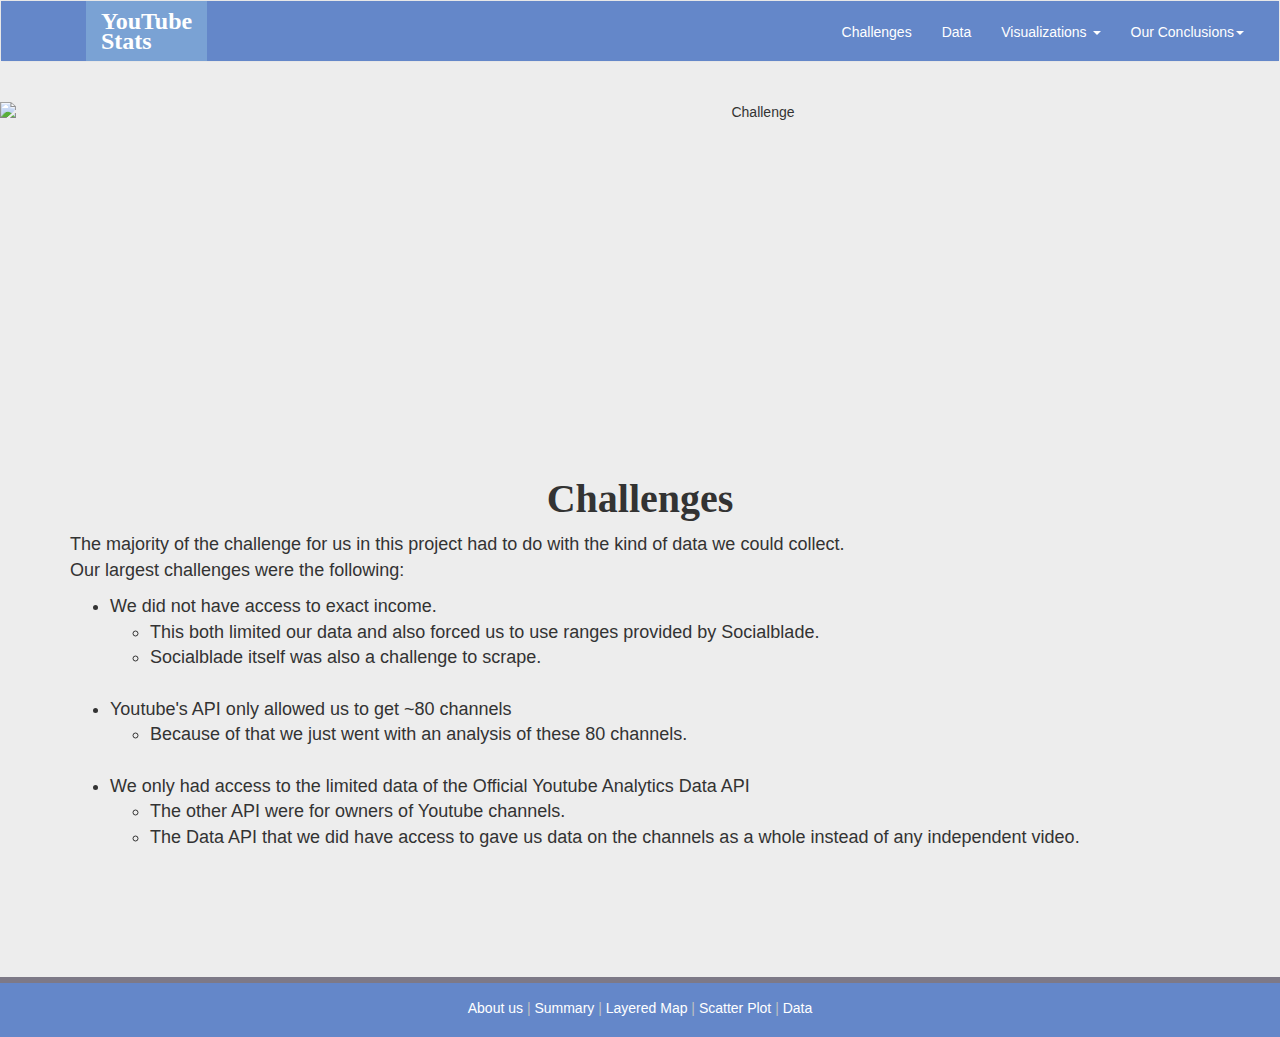
==== templates/challenges.html @ 4c7397d8 "added images and changes to CS for updated pages" ====
<!DOCTYPE html>
<html>
<head>
    <meta charset="utf-8">
    <meta http-equiv="X-UA-Compatible" content="IE=edge">
   
    <meta name="viewport" content="width=device-width, initial-scale=1">


    <!-- Boostrap Stylesheet -->
    <link rel="stylesheet" href="../static/css/bootstrap.min.css" media="screen">


    <link rel="stylesheet" type="text/css" media="screen" href="../static/css/style.css">
    <script src="../static/js/app.py"></script>


    <title>Challenges</title>
</head>
<body>

    <!-- Start of navbar -->
    <nav class="navbar navbar-default">
      <div class="container-fluid navbar-custom">

        <!-- Brand and toggle get grouped for better mobile display -->
        <div class="row">
          <div class="navbar-header">
            <button type="button" class="navbar-toggle collapsed" data-toggle="collapse" data-target="#bs-example-navbar-collapse-1" aria-expanded="false">
              <span class="sr-only">Toggle Navigation</span>
              <span class="icon-bar"></span>
              <span class="icon-bar"></span>
              <span class="icon-bar"></span>
            </button>
            <div class="col-xs-9 phone-nav">
              <!-- <a class="navbar-brand" href="index.html"> -->
              <!-- <span><img src="[data-uri]" class="img-fluid" style="width:50px;height:60px;"> Youtube Statistics 
              </span>
              </a> -->
              <a class="navbar-brand" href="index.html" id="logo">YouTube Stats</a>
            </div>
          </div>

          <!-- Collect the nav links, forms, and other content for toggling -->
          <div class="collapse navbar-collapse" id="bs-example-navbar-collapse-1">
            <ul class="nav navbar-nav navbar-right navbar-right-custom">
              <li><a href="challenges.html">Challenges</a></li>
              <li><a href="data.html">Data</a></li>
              <li class="dropdown">
                <a href="#" class="dropdown-toggle" data-toggle="dropdown" role="button" aria-haspopup="true" aria-expanded="false">Visualizations <span class="caret"></span></a>
                <ul class="dropdown-menu">
                 <li><a href="visualization_1.html">Layered Map</a></li>
                  <li><a href="visualization_2.html">Scatter Plot</a></li>
                  <li><a href="visualization_3.html">Bubble </a></li>
                </ul>
              </li>
              <li class="dropdown">
                  <a href="#" class="dropdown-toggle" data-toggle="dropdown" role="button" aria-haspopup="true" aria-expanded="false">Our Conclusions<span class="caret"></span></a>
                  <ul class="dropdown-menu">
                    <li><a href="money.html">How do you make money with Youtube?</a></li>
                    <li><a href="Who.html"> Who is making the most with Youtube?</a></li>
                    <li><a href="Subscribers.html"> What would it take to get into the top 100 Youtube Channels and make money?</a></li>
                    <!-- <li><a href="conclusion.html">Our Conclusions</a></li> -->
                  </ul>
          </div><!-- /.navbar-collapse -->
        </div>
      </div><!-- /.container-fluid -->
    </nav>
    <!-- End of navbar -->
<br>
<img class="text-center" id="maze-image" src="../static/Images/maze.jpg" alt="Challenge"> 
<div class ="container">
    <div class = "row">
        <div class="col-md-12">
            <h1 class = "text-center" id="title"> Challenges</h1>
        </div>
    </div>
    <div class = "row">
        <div class="col-md-12" id="challenge-text">
          <p class="text"> The majority of the challenge for us in this project had to do with the kind of data we could collect. <br>Our largest challenges were the following:</p>
          <ul class="text">  
              <li>We did not have access to exact income.</li> 
              <ul>
                  <li> This both limited our data and also forced us to use ranges provided by Socialblade.</li>
                  <li> Socialblade itself was also a challenge to scrape.</li>
              </ul>
              <br>
              <li> Youtube's API only allowed us to get ~80 channels</li>
              <ul>
                  <li>Because of that we just went with an analysis of these 80 channels.</li>
              </ul>
              <br>
              <li> We only had access to the limited data of the Official Youtube Analytics Data API</li>
              <ul>
                  <li> The other API were for owners of Youtube channels.</li>
                  <li> The Data API that we did have access to gave us data on the channels as a whole instead of any independent video. </li>
              </ul>
              <br>
          </ul>
        </div> <!-- End of Text body-->
    </div> <!-- End of Row Body -->
</div> <!-- End of Container -->



    <!-- Start of footer -->
    <footer class="footer navbar-fixed-bottom">
      <div class="two-toned-footer-color"></div>
      <p class="text-muted">
        <div class = "text-muted-footer text-center">
        <a href="index.html" id="footer-text">About us</a>
        <a id="divider"> | </a>
        <a href="index.html" id="footer-text">Summary</a>
        <a id="divider"> | </a>
        <a href="visualization_1.html" id="footer-text">Layered Map</a>
        <a id="divider"> | </a>
        <a href="visualization_2.html" id="footer-text">Scatter Plot</a>
        <a id="divider"> | </a>
        <a href="data.html" id="footer-text">Data</a>
        
      </p>
    </footer>
    <!-- End of footer -->



    <!-- Bootstrap -->
    <script src="https://code.jquery.com/jquery-3.3.1.slim.min.js" integrity="sha384-q8i/X+965DzO0rT7abK41JStQIAqVgRVzpbzo5smXKp4YfRvH+8abtTE1Pi6jizo" crossorigin="anonymous"></script>
    <script src="https://cdnjs.cloudflare.com/ajax/libs/popper.js/1.14.7/umd/popper.min.js" integrity="sha384-UO2eT0CpHqdSJQ6hJty5KVphtPhzWj9WO1clHTMGa3JDZwrnQq4sF86dIHNDz0W1" crossorigin="anonymous"></script>
    <script src="https://stackpath.bootstrapcdn.com/bootstrap/4.3.1/js/bootstrap.min.js" integrity="sha384-JjSmVgyd0p3pXB1rRibZUAYoIIy6OrQ6VrjIEaFf/nJGzIxFDsf4x0xIM+B07jRM" crossorigin="anonymous"></script>
</body>
</html>
---- static/css/style.css ----
/* ----DEFAULT ELEMENT STYLING START---- */
html {
  /* Positioning */
  position: relative;

  /* Box-model */
  min-height: 100%;
}

body {
  /* Positioning */
  margin-bottom: 150px;

  /* Typography */
  font-family: Arial, "Helvetica Neue", Helvetica, sans-serif;

  /* Visual */
  background-color: #ededed;
}

/* Media query for body */
@media only screen and (max-width: 767px) {
  /* Set background color to white on small screens */
  body {
    /* Visual */
    background-color: #fff;
  }
}

/* ----DEFAULT ELEMENT STYLING END---- */

/* ----NAV START---- */
#title {
  font-family: Georgia, Times, "Times New Roman", serif; 
  font-size: 40px; 
  font-style: normal; 
  font-variant: normal; 
  font-weight: 700; 
  line-height: 26.4px; 
  padding-bottom:10px;  
}

#challenge-text {
  font-size:18px;
  font-weight:500;

}
.navbar-custom {
  background-color: #6487C9;
}

 #logo { 
  /* Box-model */
  height: 60px;
  padding-top: 10px;
  padding-bottom: 5px;

  /* Positioning */
  margin-left: 70px;
  font-family: Georgia, Times, "Times New Roman", serif;

  /* Typography */
  font-size: 24px;
  font-weight: bold;
  color: #fff;

  /* Visual */
  background: rgba(160, 210, 232, 0.372); 
 }

/* Logo hover state */
 #logo:hover { 
  /* Visual */
   opacity: 0.7;
} 

.navbar-right-custom {
  /* Box-model */
  padding-top: 6px;
  padding-right: 20px;

  /* Typography */
  font-family: Arial;
  font-weight: lighter;
}

/* Nav element hover state */
.navbar-default .navbar-nav > li > a:hover {
  color: lightgrey;
}

.navbar-default .navbar-nav > li > a {
  color:white;
}

/* Media query for nav */
@media only screen and (max-width: 767px) {
  .navbar-header {
    background-color:  rgba(160, 210, 232, 0.372); 
  }

  #logo {
    width: 100%;

    height: 60px;
    padding-top: 10px;
    padding-bottom: 5px;

    margin-left: 0;
    font-family: Georgia, Times, "Times New Roman", serif;

    font-size: 24px;
    font-weight: bold;
    color: #fff;

    background: #4aaaa5;
  }
}

/* -----NAV END---- */

/* ----DESCRIPTION START---- */
.description-header {
  /* Positioning */
  margin-bottom: 33px;
  font-family: Georgia, Times, "Times New Roman", serif;

  /* Typography */
  font-size: 32px;
  font-weight: bold;
  color: rgb(172, 164, 164);
}

.description-content {
  /* Box-model */
  padding: 30px;

  /* Positioning */
  margin-top: 32px;

  /* Visual */
  background-color: #fff;
}

.description-content > p {
  /* Box-model */
  padding-top: 20px;

  /* Typography */
  font-size: 16px;
  line-height: 30px;
  color: slategray;
}

.description-text {
  padding-bottom: 20px;
}

#description-image {
  /* Positioning */
  float: left;

  /* Box-model */
  width: 200px;
  height: 200px;
  margin-top: 20px;
  margin-right: 20px;
}

/* Description content media query */
@media only screen and (max-width: 767px) {
  /* override default class styling for positioning/padding */

  .description-content {
    /* Box-model */
    padding: 0;

    /* Positioning */
    margin-top: 0;
  }
}

/* ----DESCRIPTION END---- */

/* ----IMAGE NAV START---- */
#imageNav-area {
  width: 100%;

  /* Box-model */
  padding: 30px 30px 43px;

  /* Positioning */
  margin-top: 32px;

  /* Visual */
  background-color: #fff;
}

.imageNav-header {
  /* Positioning */
  margin-bottom: 15px;
  font-family: Georgia, Times, "Times New Roman", serif;

  /* Typography */
  font-size: 25px;
  font-weight: bold;
  color: #4aaaa5;
}

.imageNav-photo {
  width: 140px;

  /* Box-model */
  height: 140px;
}

.imageNav-photo:hover {
  /* Visuals */
  opacity: 0.6;
}

.imageNav-photo.active {
  /* Visuals */
  border: 2px solid #4aaaa5;
}

#images {
  /* Box-model */
  padding-top: 15px;

  /* Typography */
  text-align: center;
}

/* ----IMAGE NAV END---- */

/* ----COMPARISON START---- */
.comparison-image:hover {
  opacity: 0.6;
}

.comparison-header {
  /* Positioning */
  margin-bottom: 10px;
  font-family: Georgia, Times, "Times New Roman", serif;

  /* Typography */
  font-size: 20px;
  font-weight: bold;
  color: #4aaaa5;
  text-align: center;
}

/* ----COMPARISON END---- */

/* ----FOOTER START---- */
.footer {
  /* Positioning */
  position: absolute;
  bottom: 0;

  /* Box-model */
  width: 100%;
  height: 60px;
  margin-top: 30px;

  /* Visual */
  background-color: #6487C9;
}

.text-muted-footer {
  /* Positioning */
  margin-top: 15px;

  /* Typography */
  color: white;
}

.two-toned-footer-color {
  /* Box-model */
  height: 6px;
  padding-top: 3px;

  /* Visual */
  background-color: #7D7987;
}

.jumbotron {
  margin-top: -20px;
  margin-bottom: 0px;
  background-image: url(../Images/Youtube1.jpg);
  background-position: 0% 35%;
  background-size: cover;
  background-repeat: no-repeat;
  font-family: Impact, Charcoal, sans-serif;
  min-height:720px;
}

#Jumbo-text{
  color: white;
  text-shadow: -1px 0 black, 0 2px black, 2px 0 black, 0 -1px black;
  letter-spacing: 1px;
  word-spacing: .5px;
}

#Jumbo-description{
  color:white;
  font-style: italic;
  font-size: 30px;
  text-shadow: 1px 0 black, 0 2px black, 2px 0 black, 0 1px black;
  -webkit-animation: fadein 8s;
   -moz-animation: fadein 8s; /* Firefox < 16 */
   -ms-animation: fadein 8s; /* Internet Explorer */
   -o-animation: fadein 8s; /* Opera < 12.1 */
   animation: fadein 5s;
}

#Jumbo_welcome{
  /* font-size:85px; */
  color: white;
  font-style: bold;
  font-size: 150px;
  text-shadow: 3px 0 black, 0 3px black, 3px 0 black, 0 3px black;
  letter-spacing: 1px;
  font-family: Georgia, serif;
  padding-top: 150px;
  padding-bottom: 30px;
  -webkit-animation: fadein 2s;
   -moz-animation: fadein 2s; /* Firefox < 16 */
   -ms-animation: fadein 2s; /* Internet Explorer */
   -o-animation: fadein 2s; /* Opera < 12.1 */
   animation: fadein 2s;
}

@keyframes fadein {
    from { opacity: 0; }
    to   { opacity: 1; }
}

/* Firefox < 16 */
@-moz-keyframes fadein {
    from { opacity: 0; }
    to   { opacity: 1; }
}

/* Safari, Chrome and Opera > 12.1 */
@-webkit-keyframes fadein {
    from { opacity: 0; }
    to   { opacity: 1; }
}

/* Internet Explorer */
@-ms-keyframes fadein {
    from { opacity: 0; }
    to   { opacity: 1; }
}

/* Opera < 12.1 */
@-o-keyframes fadein {
    from { opacity: 0; }
    to   { opacity: 1; }
}

/* ----FOOTER END---- */

#header-block{
  background-color:red;
}

#footer-text{
  color:white;
}

#divider{
  color:silver;
}

#footer-text:hover{
  color:navy;
}

#maze-image{
  display: block;
  margin-left: auto;
  margin-right: auto;
  width: 50%;
  width:1510px;
  height:364px;
}

#Who-image{
  display: block;
  margin-left: auto;
  margin-right: auto;
  width:50%;
  width:250px;
  height:250px;
  padding-bottom:10px;
}

#money{
  display:block;
  margin-left:auto;
  margin-right:auto;
  padding-bottom:10px;
  width: 50%;
  height:50%;
}
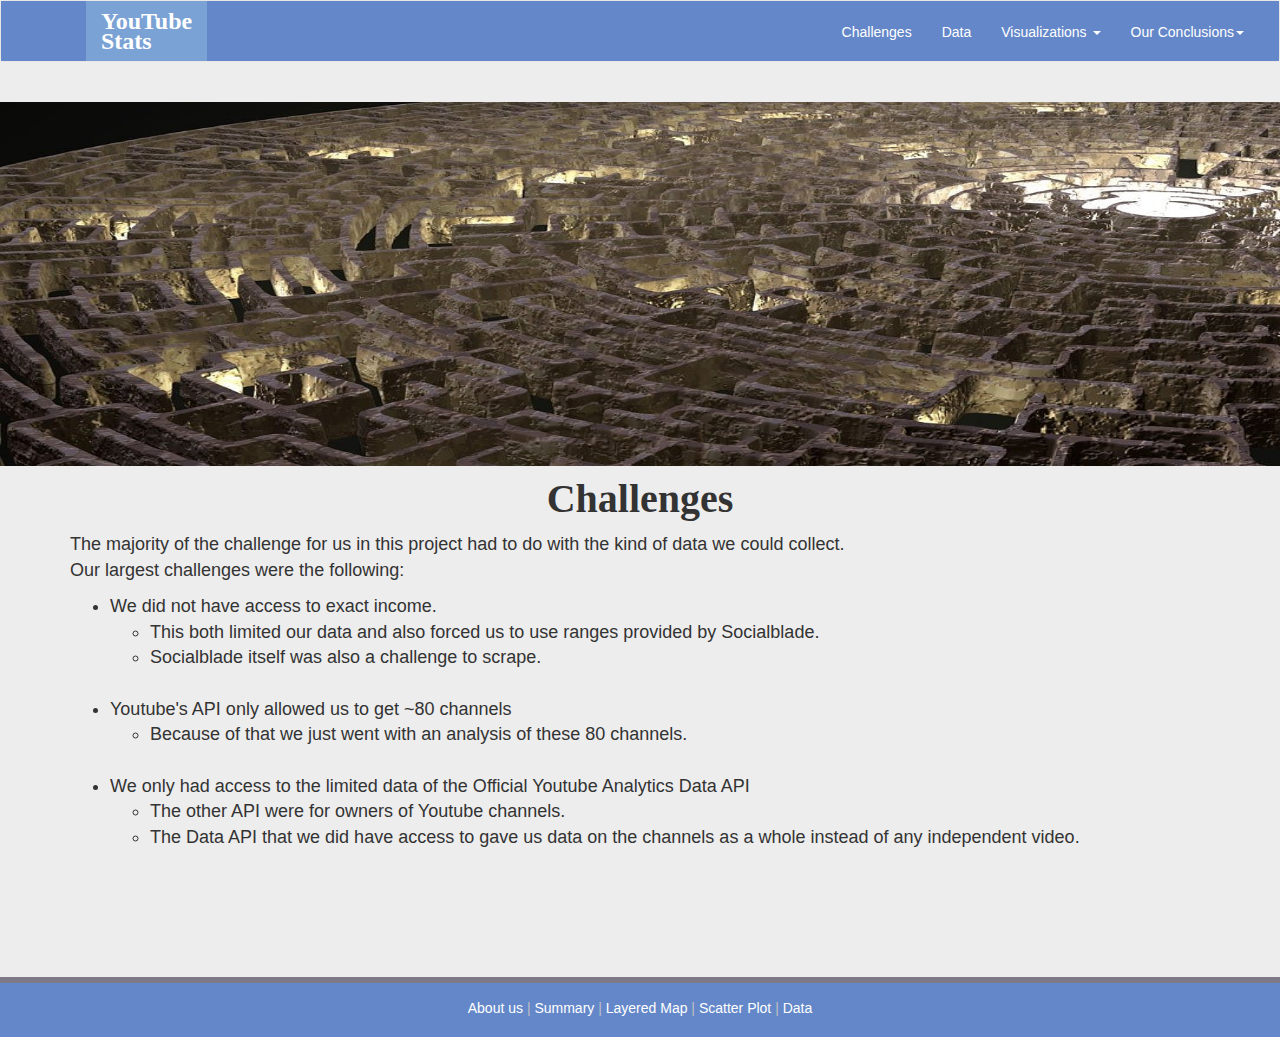
==== commit d6627c4e: "index -fy" ====
--- a/templates/challenges.html
+++ b/templates/challenges.html
@@ -15,7 +15,7 @@
     <script src="../static/js/app.py"></script>
 
 
-    <title>Challenges</title>
+    <title>Home</title>
 </head>
 <body>
 
--- a/static/css/style.css
+++ b/static/css/style.css
@@ -386,23 +386,4 @@
   width: 50%;
   width:1510px;
   height:364px;
-}
-
-#Who-image{
-  display: block;
-  margin-left: auto;
-  margin-right: auto;
-  width:50%;
-  width:250px;
-  height:250px;
-  padding-bottom:10px;
-}
-
-#money{
-  display:block;
-  margin-left:auto;
-  margin-right:auto;
-  padding-bottom:10px;
-  width: 50%;
-  height:50%;
 }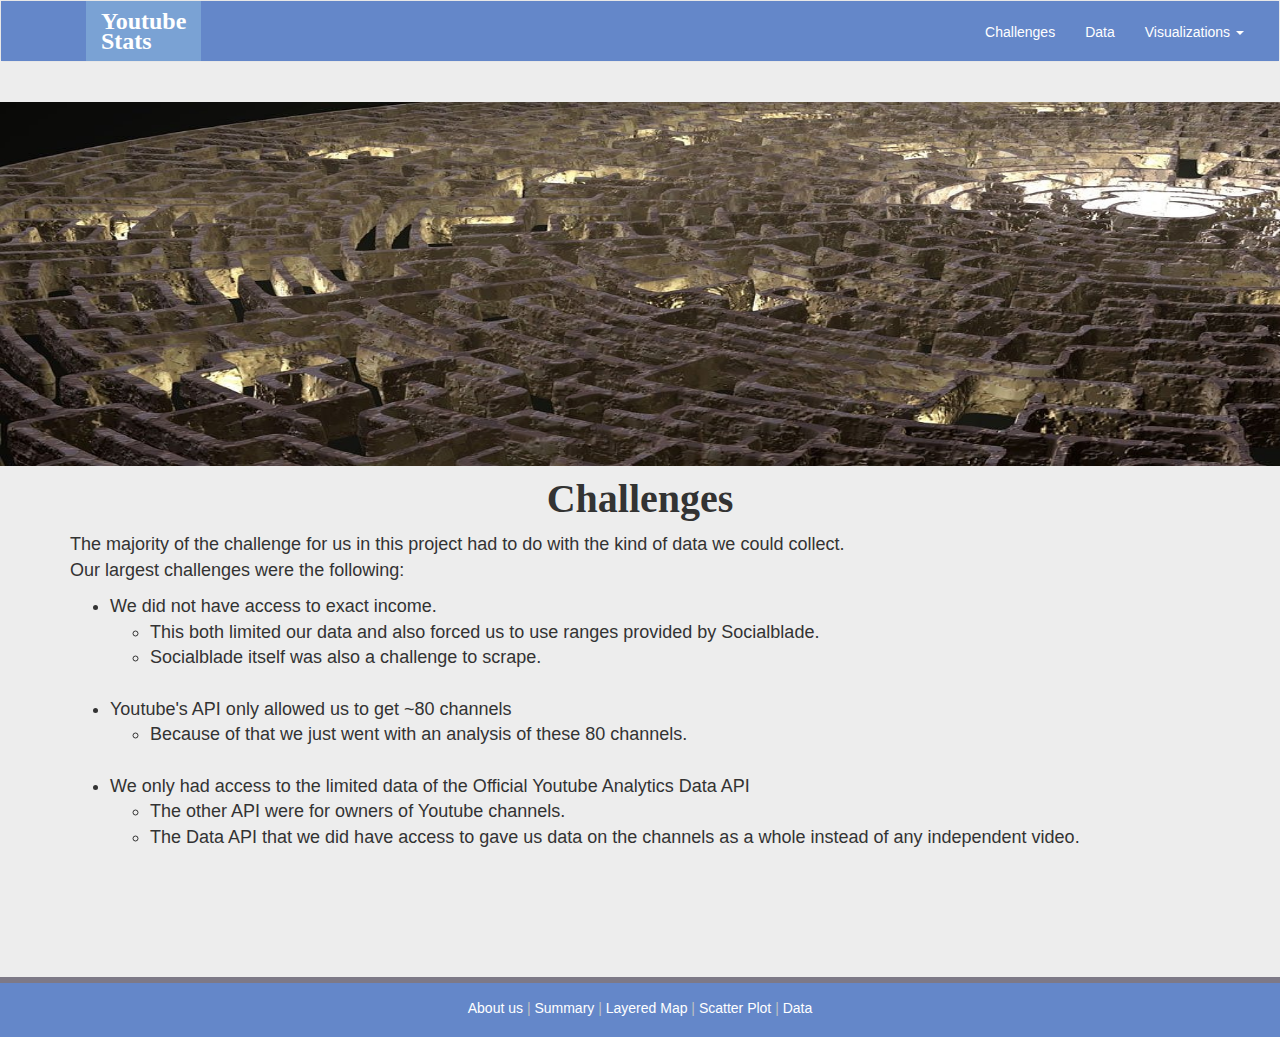
==== commit 7c508043: "fixed html links" ====
--- a/templates/challenges.html
+++ b/templates/challenges.html
@@ -1,4 +1,4 @@
-<!DOCTYPE html>
+﻿<!DOCTYPE html>
 <html>
 <head>
     <meta charset="utf-8">
@@ -15,115 +15,107 @@
     <script src="../static/js/app.py"></script>
 
 
-    <title>Home</title>
+    <title>Challenges</title>
 </head>
 <body>
-
     <!-- Start of navbar -->
     <nav class="navbar navbar-default">
-      <div class="container-fluid navbar-custom">
+        <div class="container-fluid navbar-custom">
+            <!-- Brand and toggle get grouped for better mobile display -->
+            <div class="row">
+                <div class="navbar-header">
+                    <button type="button" class="navbar-toggle collapsed" data-toggle="collapse" data-target="#bs-example-navbar-collapse-1" aria-expanded="false">
+                        <span class="sr-only">Toggle Navigation</span>
+                        <span class="icon-bar"></span>
+                        <span class="icon-bar"></span>
+                        <span class="icon-bar"></span>
+                    </button>
+                    <div class="col-xs-9 phone-nav">
+                        <!-- <a class="navbar-brand" href="index.html"> -->
+                        <!-- <span><img src="[data-uri]" class="img-fluid" style="width:50px;height:60px;"> Youtube Statistics
+                        </span>
+                        </a> -->
+                        <a class="navbar-brand" href="/" id="logo">Youtube Stats</a>
+                    </div>
+                </div>
 
-        <!-- Brand and toggle get grouped for better mobile display -->
-        <div class="row">
-          <div class="navbar-header">
-            <button type="button" class="navbar-toggle collapsed" data-toggle="collapse" data-target="#bs-example-navbar-collapse-1" aria-expanded="false">
-              <span class="sr-only">Toggle Navigation</span>
-              <span class="icon-bar"></span>
-              <span class="icon-bar"></span>
-              <span class="icon-bar"></span>
-            </button>
-            <div class="col-xs-9 phone-nav">
-              <!-- <a class="navbar-brand" href="index.html"> -->
-              <!-- <span><img src="[data-uri]" class="img-fluid" style="width:50px;height:60px;"> Youtube Statistics 
-              </span>
-              </a> -->
-              <a class="navbar-brand" href="index.html" id="logo">YouTube Stats</a>
+                <!-- Collect the nav links, forms, and other content for toggling -->
+                <div class="collapse navbar-collapse" id="bs-example-navbar-collapse-1">
+                    <ul class="nav navbar-nav navbar-right navbar-right-custom">
+                        <li><a href="/challenges">Challenges</a></li>
+                        <li><a href="/dataset">Data</a></li>
+                        <li class="dropdown">
+                            <a href="#" class="dropdown-toggle" data-toggle="dropdown" role="button" aria-haspopup="true" aria-expanded="false">Visualizations <span class="caret"></span></a>
+                            <ul class="dropdown-menu">
+                                <li><a href="/visualization_1">Where are the top earners?</a></li>
+                                <li><a href="/visualization_2">Who is making the most?</a></li>
+                                <li><a href="/visualization_3">Video uploads vs Views</a></li>
+                            </ul>
+                        </li>
+                        <!--<li class="dropdown">
+                            <a href="#" class="dropdown-toggle" data-toggle="dropdown" role="button" aria-haspopup="true" aria-expanded="false">Our Conclusions<span class="caret"></span></a>
+                            <ul class="dropdown-menu">
+                                <li><a href="money.html">How do you make money with Youtube?</a></li>
+                                <li><a href="Who.html"> Who is making the most with Youtube?</a></li>
+                                <li><a href="Subscribers.html"> What would it take to get into the top 100 Youtube Channels and make money?</a></li>-->
+                        <!-- <li><a href="conclusion.html">Our Conclusions</a></li> -->
+                    <!-- </ul> -->
+                </div><!-- /.navbar-collapse -->
             </div>
-          </div>
-
-          <!-- Collect the nav links, forms, and other content for toggling -->
-          <div class="collapse navbar-collapse" id="bs-example-navbar-collapse-1">
-            <ul class="nav navbar-nav navbar-right navbar-right-custom">
-              <li><a href="challenges.html">Challenges</a></li>
-              <li><a href="data.html">Data</a></li>
-              <li class="dropdown">
-                <a href="#" class="dropdown-toggle" data-toggle="dropdown" role="button" aria-haspopup="true" aria-expanded="false">Visualizations <span class="caret"></span></a>
-                <ul class="dropdown-menu">
-                 <li><a href="visualization_1.html">Layered Map</a></li>
-                  <li><a href="visualization_2.html">Scatter Plot</a></li>
-                  <li><a href="visualization_3.html">Bubble </a></li>
-                </ul>
-              </li>
-              <li class="dropdown">
-                  <a href="#" class="dropdown-toggle" data-toggle="dropdown" role="button" aria-haspopup="true" aria-expanded="false">Our Conclusions<span class="caret"></span></a>
-                  <ul class="dropdown-menu">
-                    <li><a href="money.html">How do you make money with Youtube?</a></li>
-                    <li><a href="Who.html"> Who is making the most with Youtube?</a></li>
-                    <li><a href="Subscribers.html"> What would it take to get into the top 100 Youtube Channels and make money?</a></li>
-                    <!-- <li><a href="conclusion.html">Our Conclusions</a></li> -->
-                  </ul>
-          </div><!-- /.navbar-collapse -->
         </div>
-      </div><!-- /.container-fluid -->
     </nav>
     <!-- End of navbar -->
-<br>
-<img class="text-center" id="maze-image" src="../static/Images/maze.jpg" alt="Challenge"> 
-<div class ="container">
-    <div class = "row">
-        <div class="col-md-12">
-            <h1 class = "text-center" id="title"> Challenges</h1>
+    <br>
+    <img class="text-center" id="maze-image" src="../static/Images/maze.jpg" alt="Challenge">
+    <div class="container">
+        <div class="row">
+            <div class="col-md-12">
+                <h1 class="text-center" id="title"> Challenges</h1>
+            </div>
         </div>
-    </div>
-    <div class = "row">
-        <div class="col-md-12" id="challenge-text">
-          <p class="text"> The majority of the challenge for us in this project had to do with the kind of data we could collect. <br>Our largest challenges were the following:</p>
-          <ul class="text">  
-              <li>We did not have access to exact income.</li> 
-              <ul>
-                  <li> This both limited our data and also forced us to use ranges provided by Socialblade.</li>
-                  <li> Socialblade itself was also a challenge to scrape.</li>
-              </ul>
-              <br>
-              <li> Youtube's API only allowed us to get ~80 channels</li>
-              <ul>
-                  <li>Because of that we just went with an analysis of these 80 channels.</li>
-              </ul>
-              <br>
-              <li> We only had access to the limited data of the Official Youtube Analytics Data API</li>
-              <ul>
-                  <li> The other API were for owners of Youtube channels.</li>
-                  <li> The Data API that we did have access to gave us data on the channels as a whole instead of any independent video. </li>
-              </ul>
-              <br>
-          </ul>
-        </div> <!-- End of Text body-->
-    </div> <!-- End of Row Body -->
-</div> <!-- End of Container -->
-
-
-
+        <div class="row">
+            <div class="col-md-12" id="challenge-text">
+                <p class="text"> The majority of the challenge for us in this project had to do with the kind of data we could collect. <br>Our largest challenges were the following:</p>
+                <ul class="text">
+                    <li>We did not have access to exact income.</li>
+                    <ul>
+                        <li> This both limited our data and also forced us to use ranges provided by Socialblade.</li>
+                        <li> Socialblade itself was also a challenge to scrape.</li>
+                    </ul>
+                    <br>
+                    <li> Youtube's API only allowed us to get ~80 channels</li>
+                    <ul>
+                        <li>Because of that we just went with an analysis of these 80 channels.</li>
+                    </ul>
+                    <br>
+                    <li> We only had access to the limited data of the Official Youtube Analytics Data API</li>
+                    <ul>
+                        <li> The other API were for owners of Youtube channels.</li>
+                        <li> The Data API that we did have access to gave us data on the channels as a whole instead of any independent video. </li>
+                    </ul>
+                    <br>
+                </ul>
+            </div> <!-- End of Text body-->
+        </div> <!-- End of Row Body -->
+    </div> <!-- End of Container -->
     <!-- Start of footer -->
     <footer class="footer navbar-fixed-bottom">
-      <div class="two-toned-footer-color"></div>
-      <p class="text-muted">
-        <div class = "text-muted-footer text-center">
-        <a href="index.html" id="footer-text">About us</a>
-        <a id="divider"> | </a>
-        <a href="index.html" id="footer-text">Summary</a>
-        <a id="divider"> | </a>
-        <a href="visualization_1.html" id="footer-text">Layered Map</a>
-        <a id="divider"> | </a>
-        <a href="visualization_2.html" id="footer-text">Scatter Plot</a>
-        <a id="divider"> | </a>
-        <a href="data.html" id="footer-text">Data</a>
-        
-      </p>
+        <div class="two-toned-footer-color"></div>
+        <p class="text-muted">
+            <div class="text-muted-footer text-center">
+                <a href="index.html" id="footer-text">About us</a>
+                <a id="divider"> | </a>
+                <a href="index.html" id="footer-text">Summary</a>
+                <a id="divider"> | </a>
+                <a href="visualization_1.html" id="footer-text">Layered Map</a>
+                <a id="divider"> | </a>
+                <a href="visualization_2.html" id="footer-text">Scatter Plot</a>
+                <a id="divider"> | </a>
+                <a href="data.html" id="footer-text">Data</a>
+
+        </p>
     </footer>
     <!-- End of footer -->
-
-
-
     <!-- Bootstrap -->
     <script src="https://code.jquery.com/jquery-3.3.1.slim.min.js" integrity="sha384-q8i/X+965DzO0rT7abK41JStQIAqVgRVzpbzo5smXKp4YfRvH+8abtTE1Pi6jizo" crossorigin="anonymous"></script>
     <script src="https://cdnjs.cloudflare.com/ajax/libs/popper.js/1.14.7/umd/popper.min.js" integrity="sha384-UO2eT0CpHqdSJQ6hJty5KVphtPhzWj9WO1clHTMGa3JDZwrnQq4sF86dIHNDz0W1" crossorigin="anonymous"></script>
--- a/static/css/style.css
+++ b/static/css/style.css
@@ -386,4 +386,23 @@
   width: 50%;
   width:1510px;
   height:364px;
+}
+
+#Who-image{
+  display: block;
+  margin-left: auto;
+  margin-right: auto;
+  width:50%;
+  width:250px;
+  height:250px;
+  padding-bottom:10px;
+}
+
+#money{
+  display:block;
+  margin-left:auto;
+  margin-right:auto;
+  padding-bottom:10px;
+  width: 50%;
+  height:50%;
 }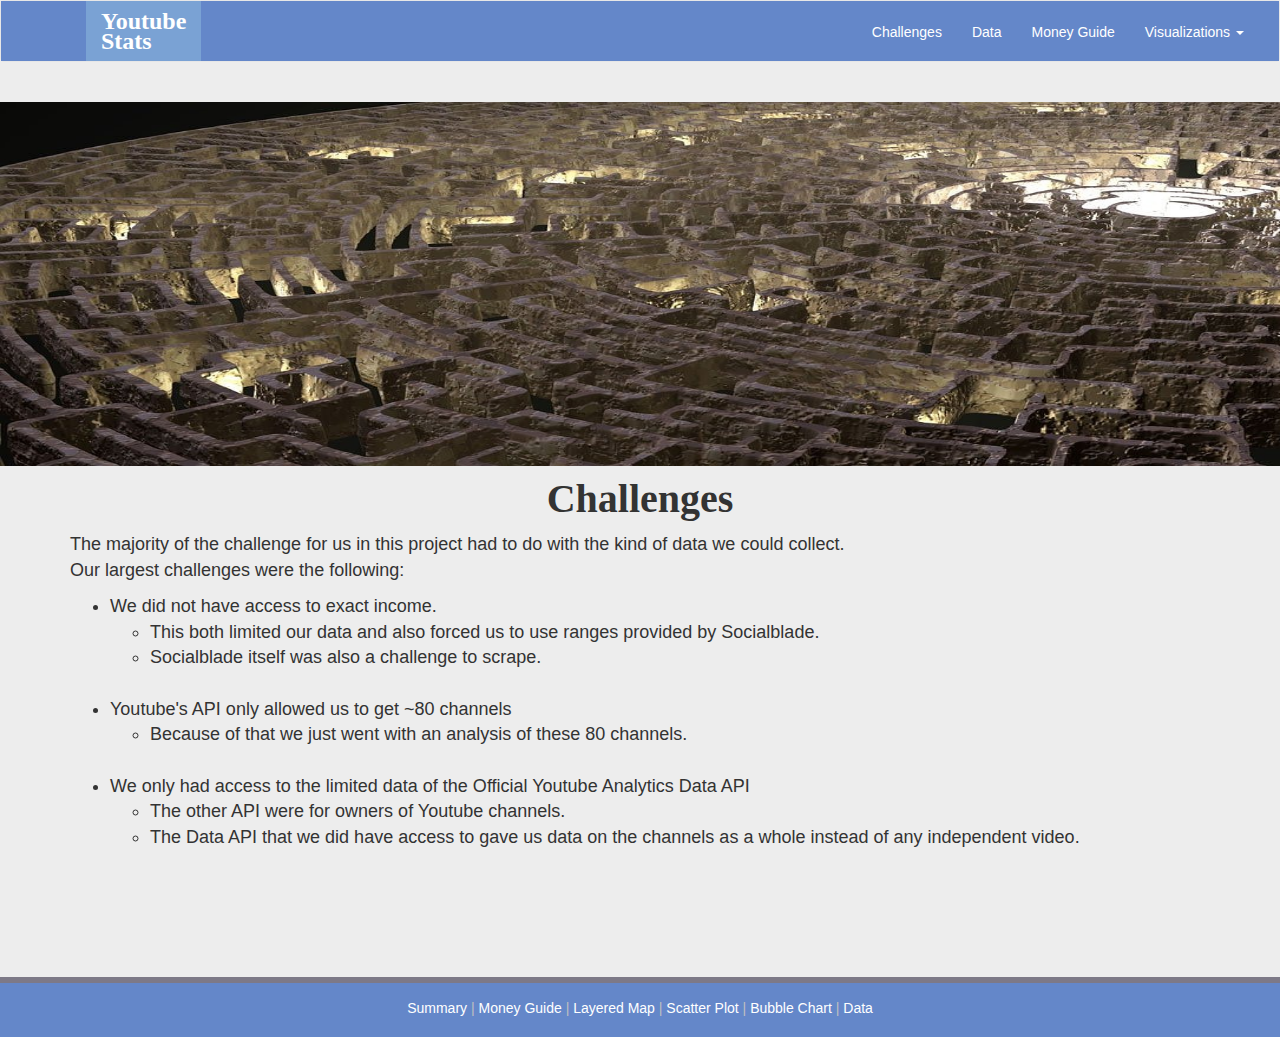
==== commit 2337049e: "money html links" ====
--- a/templates/challenges.html
+++ b/templates/challenges.html
@@ -44,6 +44,7 @@
                     <ul class="nav navbar-nav navbar-right navbar-right-custom">
                         <li><a href="/challenges">Challenges</a></li>
                         <li><a href="/dataset">Data</a></li>
+                        <li><a href="/money">Money Guide</a></li>
                         <li class="dropdown">
                             <a href="#" class="dropdown-toggle" data-toggle="dropdown" role="button" aria-haspopup="true" aria-expanded="false">Visualizations <span class="caret"></span></a>
                             <ul class="dropdown-menu">
@@ -103,15 +104,19 @@
         <div class="two-toned-footer-color"></div>
         <p class="text-muted">
             <div class="text-muted-footer text-center">
-                <a href="index.html" id="footer-text">About us</a>
+                <!-- <a href="/" id="footer-text">About us</a>
+                <a id="divider"> | </a> -->
+                <a href="/" id="footer-text">Summary</a>
                 <a id="divider"> | </a>
-                <a href="index.html" id="footer-text">Summary</a>
+                <a href="/visualization_1" id="footer-text">Money Guide</a>
                 <a id="divider"> | </a>
-                <a href="visualization_1.html" id="footer-text">Layered Map</a>
+                <a href="/visualization_1" id="footer-text">Layered Map</a>
                 <a id="divider"> | </a>
-                <a href="visualization_2.html" id="footer-text">Scatter Plot</a>
+                <a href="/visualization_2" id="footer-text">Scatter Plot</a>
                 <a id="divider"> | </a>
-                <a href="data.html" id="footer-text">Data</a>
+                <a href="/visualization_3" id="footer-text">Bubble Chart</a>
+                <a id="divider"> | </a>
+                <a href="/dataset" id="footer-text">Data</a>
 
         </p>
     </footer>
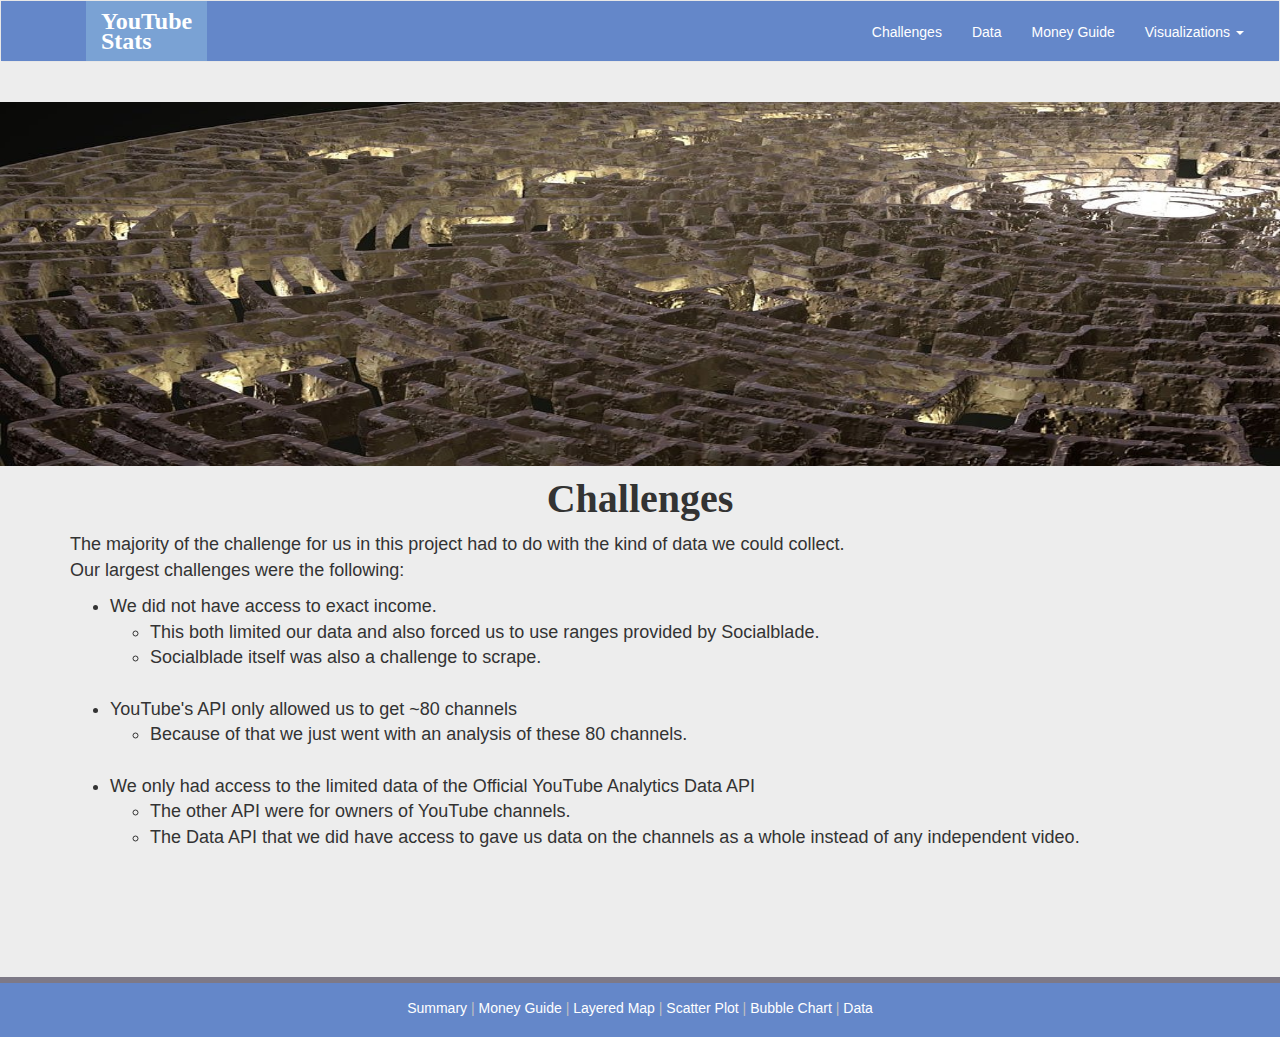
==== commit 8e0cd71a: "Merge branch 'master' of https://github.com/FangqingYu/Project2_Dashboard_Top_Youtube_Channels" ====
--- a/templates/challenges.html
+++ b/templates/challenges.html
@@ -12,7 +12,7 @@
 
 
     <link rel="stylesheet" type="text/css" media="screen" href="../static/css/style.css">
-    <script src="../static/js/app.py"></script>
+    <!-- <script src="../static/js/app.py"></script> -->
 
 
     <title>Challenges</title>
@@ -32,10 +32,10 @@
                     </button>
                     <div class="col-xs-9 phone-nav">
                         <!-- <a class="navbar-brand" href="index.html"> -->
-                        <!-- <span><img src="[data-uri]" class="img-fluid" style="width:50px;height:60px;"> Youtube Statistics
+                        <!-- <span><img src="[data-uri]" class="img-fluid" style="width:50px;height:60px;"> YouTube Statistics
                         </span>
                         </a> -->
-                        <a class="navbar-brand" href="/" id="logo">Youtube Stats</a>
+                        <a class="navbar-brand" href="/" id="logo">YouTube Stats</a>
                     </div>
                 </div>
 
@@ -56,9 +56,9 @@
                         <!--<li class="dropdown">
                             <a href="#" class="dropdown-toggle" data-toggle="dropdown" role="button" aria-haspopup="true" aria-expanded="false">Our Conclusions<span class="caret"></span></a>
                             <ul class="dropdown-menu">
-                                <li><a href="money.html">How do you make money with Youtube?</a></li>
-                                <li><a href="Who.html"> Who is making the most with Youtube?</a></li>
-                                <li><a href="Subscribers.html"> What would it take to get into the top 100 Youtube Channels and make money?</a></li>-->
+                                <li><a href="money.html">How do you make money with YouTube?</a></li>
+                                <li><a href="Who.html"> Who is making the most with YouTube?</a></li>
+                                <li><a href="Subscribers.html"> What would it take to get into the top 100 YouTube Channels and make money?</a></li>-->
                         <!-- <li><a href="conclusion.html">Our Conclusions</a></li> -->
                     <!-- </ul> -->
                 </div><!-- /.navbar-collapse -->
@@ -84,14 +84,14 @@
                         <li> Socialblade itself was also a challenge to scrape.</li>
                     </ul>
                     <br>
-                    <li> Youtube's API only allowed us to get ~80 channels</li>
+                    <li> YouTube's API only allowed us to get ~80 channels</li>
                     <ul>
                         <li>Because of that we just went with an analysis of these 80 channels.</li>
                     </ul>
                     <br>
-                    <li> We only had access to the limited data of the Official Youtube Analytics Data API</li>
+                    <li> We only had access to the limited data of the Official YouTube Analytics Data API</li>
                     <ul>
-                        <li> The other API were for owners of Youtube channels.</li>
+                        <li> The other API were for owners of YouTube channels.</li>
                         <li> The Data API that we did have access to gave us data on the channels as a whole instead of any independent video. </li>
                     </ul>
                     <br>
@@ -108,7 +108,7 @@
                 <a id="divider"> | </a> -->
                 <a href="/" id="footer-text">Summary</a>
                 <a id="divider"> | </a>
-                <a href="/visualization_1" id="footer-text">Money Guide</a>
+                <a href="/money" id="footer-text">Money Guide</a>
                 <a id="divider"> | </a>
                 <a href="/visualization_1" id="footer-text">Layered Map</a>
                 <a id="divider"> | </a>
--- a/static/css/style.css
+++ b/static/css/style.css
@@ -405,4 +405,43 @@
   padding-bottom:10px;
   width: 50%;
   height:50%;
+}
+
+#viz1551326986862{
+    display:block;
+    margin-left:auto;
+    margin-right:auto;
+    padding-bottom:10px;
+}
+
+#viz1551325923002 {
+    display: block;
+    margin-left: auto;
+    margin-right: auto;
+    padding-bottom: 10px;
+}
+
+#viz1551504571432 {
+  display: block;
+  margin-left: auto;
+  margin-right: auto;
+  padding-bottom: 10px;
+}
+
+#viz1551505452406 {
+  display: block;
+  margin-left: auto;
+  margin-right: auto;
+  padding-bottom: 10px;
+  align-items:center;
+  padding-left: 10px;
+}
+
+#viz1551504571432 {
+  display: block;
+  margin-left: auto;
+  margin-right: auto;
+  padding-bottom: 10px;
+  align-items:center;
+  padding-left: 10px;
 }